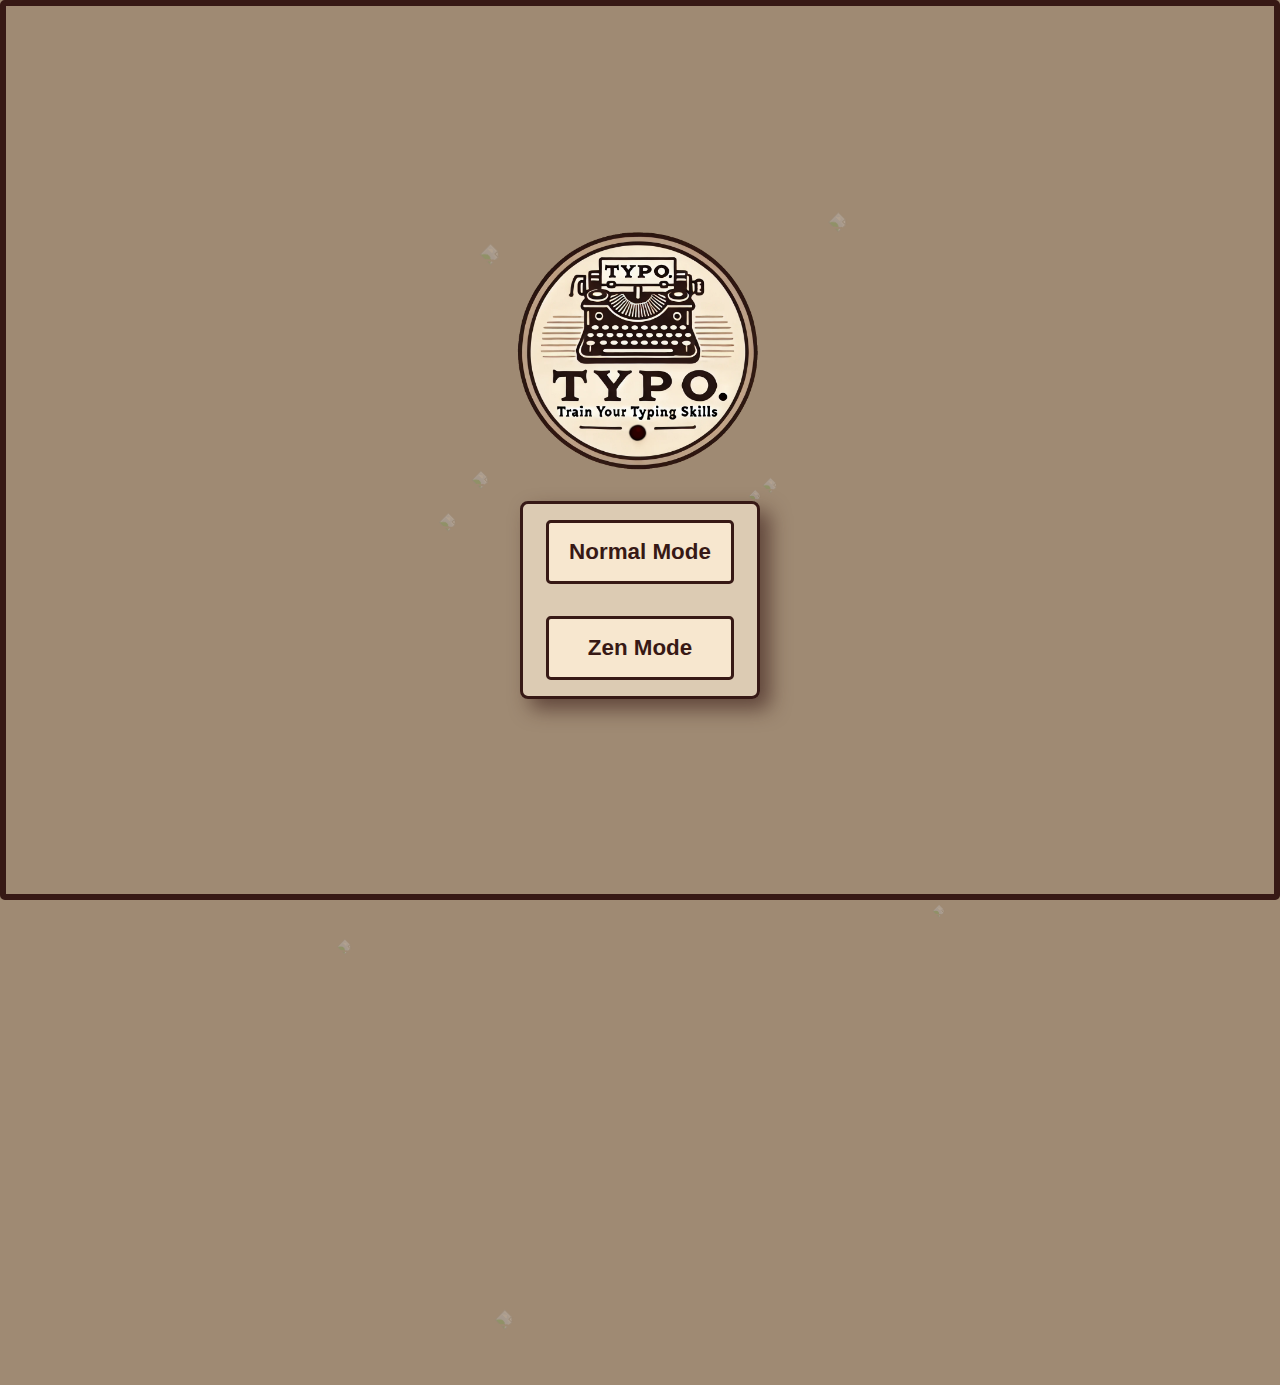
==== index.html @ f5cf0452 "Add files via upload" ====
<!DOCTYPE html>
<html lang="en">

<head>
  <meta charset="UTF-8">
  <meta name="viewport" content="width=device-width, initial-scale=1.0">
  <link rel="stylesheet" href="./styles.css">
  <script src="./script.js" defer></script>
  <title>Document</title>
</head>

<body>
  <div class="content">
    <img class="logo" src="./logo.png">
    <div class="menu-container">
      <button class="mode-selection">Normal Mode</button>
      <button class="mode-selection" onclick="window.location.href = './zen-mode.html'">Zen Mode</button>
    </div>
  </div>
</body>

</html>
---- styles.css ----
* { 
  box-sizing: border-box; 
}

body { 
  display: flex; 
  justify-content: center; 
  align-items: center; 
  min-height: 100vh; 
  margin: 0; 
  background-color: #9f8a73; 
  border: .4rem solid rgb(55, 25, 21); 
  border-radius: .3rem; 
  overflow: hidden; 
  position: relative;
}

body, .quote-input { 
  font-family: 'Gill Sans', 'Gill Sans MT', Calibri, 'Trebuchet MS', sans-serif; 
  font-size: 1.5rem; 
}

.container { 
  background-color: rgba(247, 231, 207, 0.7); 
  box-shadow: 10px 10px 20px rgba(55, 25, 21, 0.6); 
  border: .2rem solid rgb(55, 25, 21); 
  border-radius: .5rem; 
  padding: 1rem; 
  border-radius: .5rem; 
  width: 700px; 
  max-width: 90%; 
  z-index: 10;
  position: relative;
}

.timer { 
  position: absolute; 
  top: 2rem; 
  font-size: 5rem; 
  color: rgb(55, 25, 21); 
  font-weight: bold; 
}

.quote-display { 
  margin-bottom: 1rem; 
  margin-left: calc(0.9rem + 2px); 
  margin-right: calc(0.9rem + 2px); 
}

.quote-input { 
  background-color: transparent; 
  border: 2px solid #9f8a73; 
  outline: none; 
  width: 100%; 
  height: 8rem; 
  margin: auto; 
  resize: none; 
  padding: .5rem 1rem; 
  border-radius: .5rem; 
}

.quote-input:focus { 
  border-color: rgba(55, 25, 21, 0.6); 
}

.correct { 
  color: green; 
}

.incorrect { 
  color: red; 
  text-decoration: underline; 
}

.content { 
  display: flex; 
  flex-direction: column; 
  align-items: center; 
  justify-content: center; 
  width: 400px; 
  max-width: 80%; 
  z-index: 20;
  position: relative;
}

.menu-container { 
  display: flex; 
  flex-direction: column; 
  align-items: center; 
  justify-content: center; 
  background-color: rgba(247, 231, 207, 0.7); 
  box-shadow: 10px 10px 20px rgba(55, 25, 21, 0.6); 
  border: .2rem solid rgb(55, 25, 21); 
  border-radius: .5rem; 
  width: 300px; 
  max-width: 60%; 
}

.mode-selection { 
  margin: 1rem; 
  padding: 1rem; 
  width: 80%; 
  border: .2rem solid rgb(55, 25, 21); 
  border-radius: .3rem; 
  background-color: #F7E7CF; 
  font-size: 1.4rem; 
  color: rgb(55, 25, 21); 
  font-weight: bold; 
}

.mode-selection:hover {
  background-color:rgb(55, 25, 21);
  color: #F7E7CF;
  transition: 0.7s;
  cursor: pointer;
}

.logo { 
  position: relative; 
  width: 100%; 
  max-width: 300px; 
  height: auto; 
}

.logo:hover {
  transform: rotate(360deg);
  transition: 0.7s;
}

.typewriter-icon {
  position: absolute;
  opacity: 0.2;
  width: 100px;
  transform: rotate(45deg);
  transition: all 10s linear;
  z-index: 1;
}
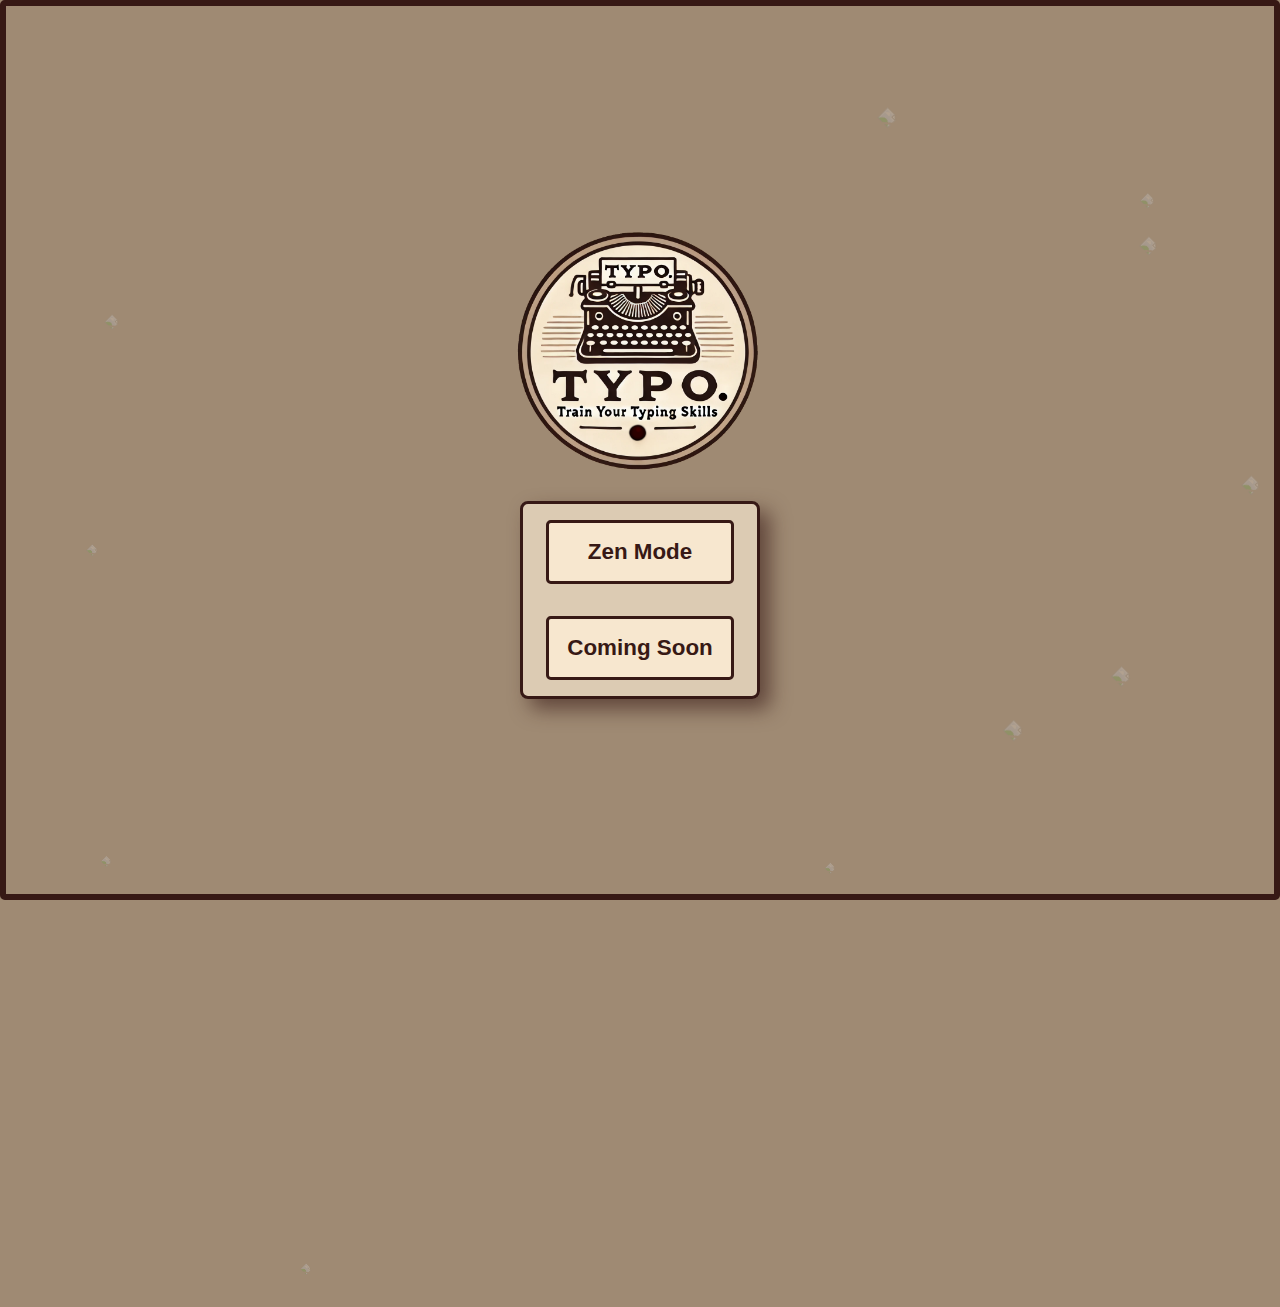
==== commit 7d8b8435: "Update index.html" ====
--- a/index.html
+++ b/index.html
@@ -13,10 +13,10 @@
   <div class="content">
     <img class="logo" src="./logo.png">
     <div class="menu-container">
-      <button class="mode-selection">Normal Mode</button>
       <button class="mode-selection" onclick="window.location.href = './zen-mode.html'">Zen Mode</button>
+      <button class="mode-selection">Coming Soon</button>
     </div>
   </div>
 </body>
 
-</html>+</html>
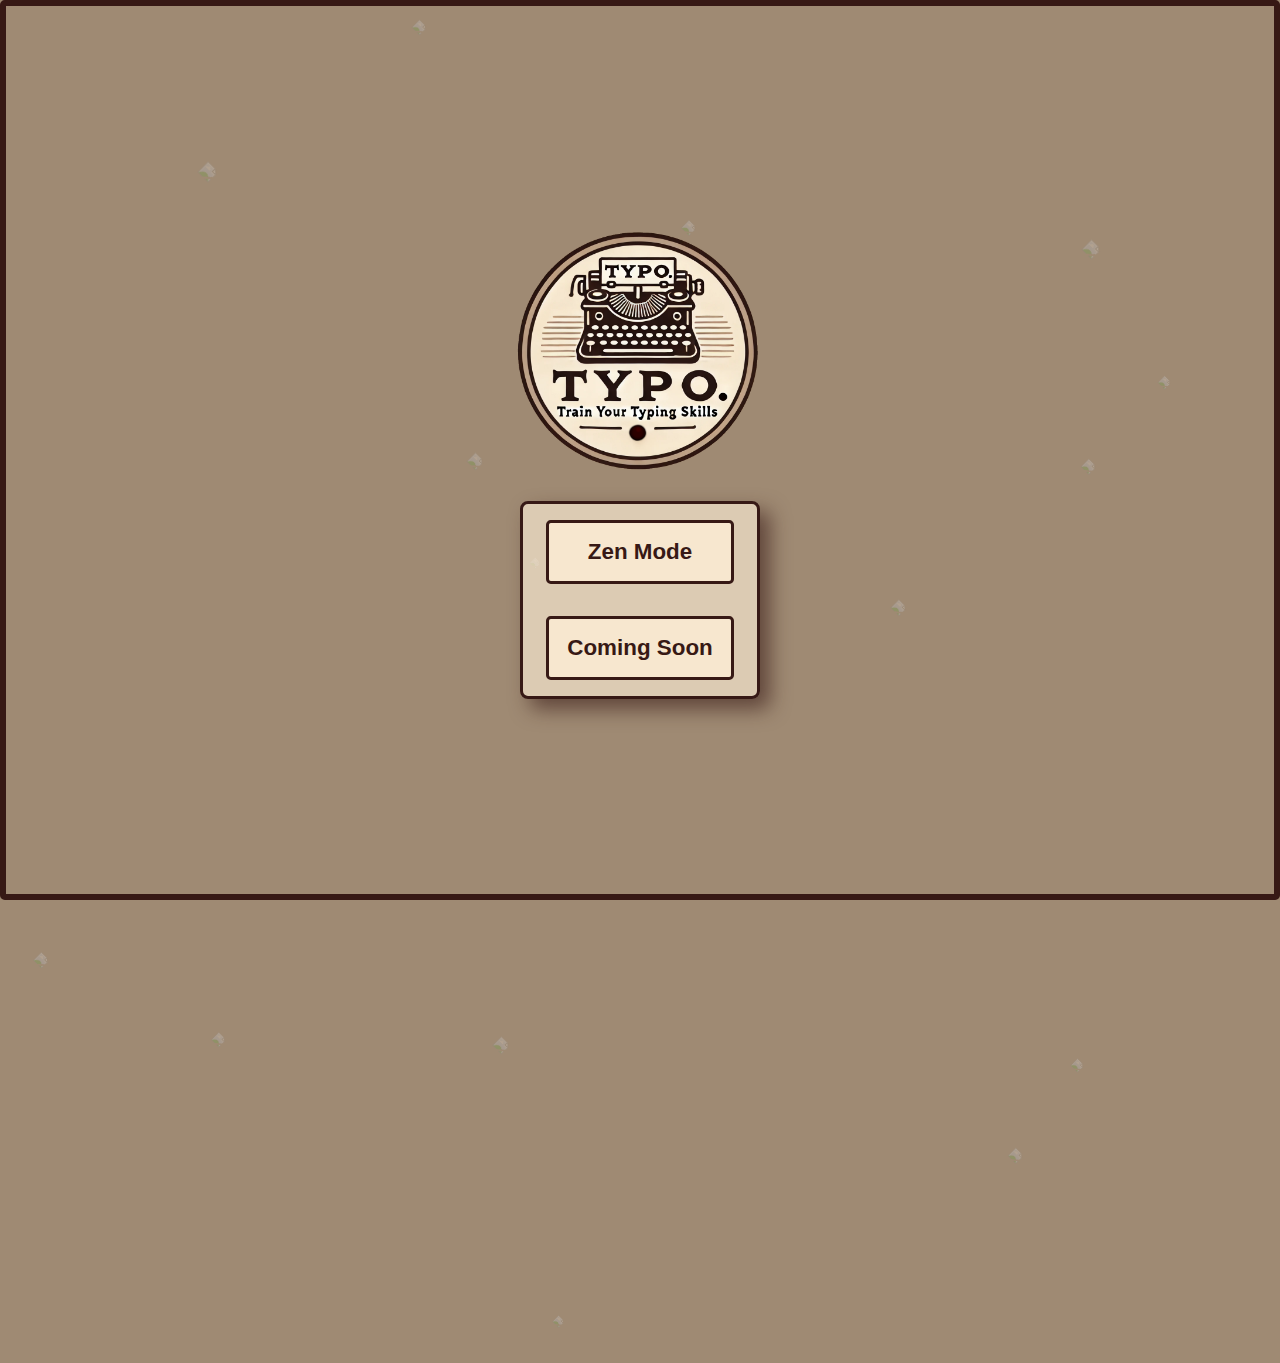
==== commit f549a1d1: "Update index.html" ====
--- a/index.html
+++ b/index.html
@@ -14,7 +14,7 @@
     <img class="logo" src="./logo.png">
     <div class="menu-container">
       <button class="mode-selection" onclick="window.location.href = './zen-mode.html'">Zen Mode</button>
-      <button class="mode-selection">Coming Soon</button>
+      <button class="mode-selection" id="unavailible">Coming Soon</button>
     </div>
   </div>
 </body>
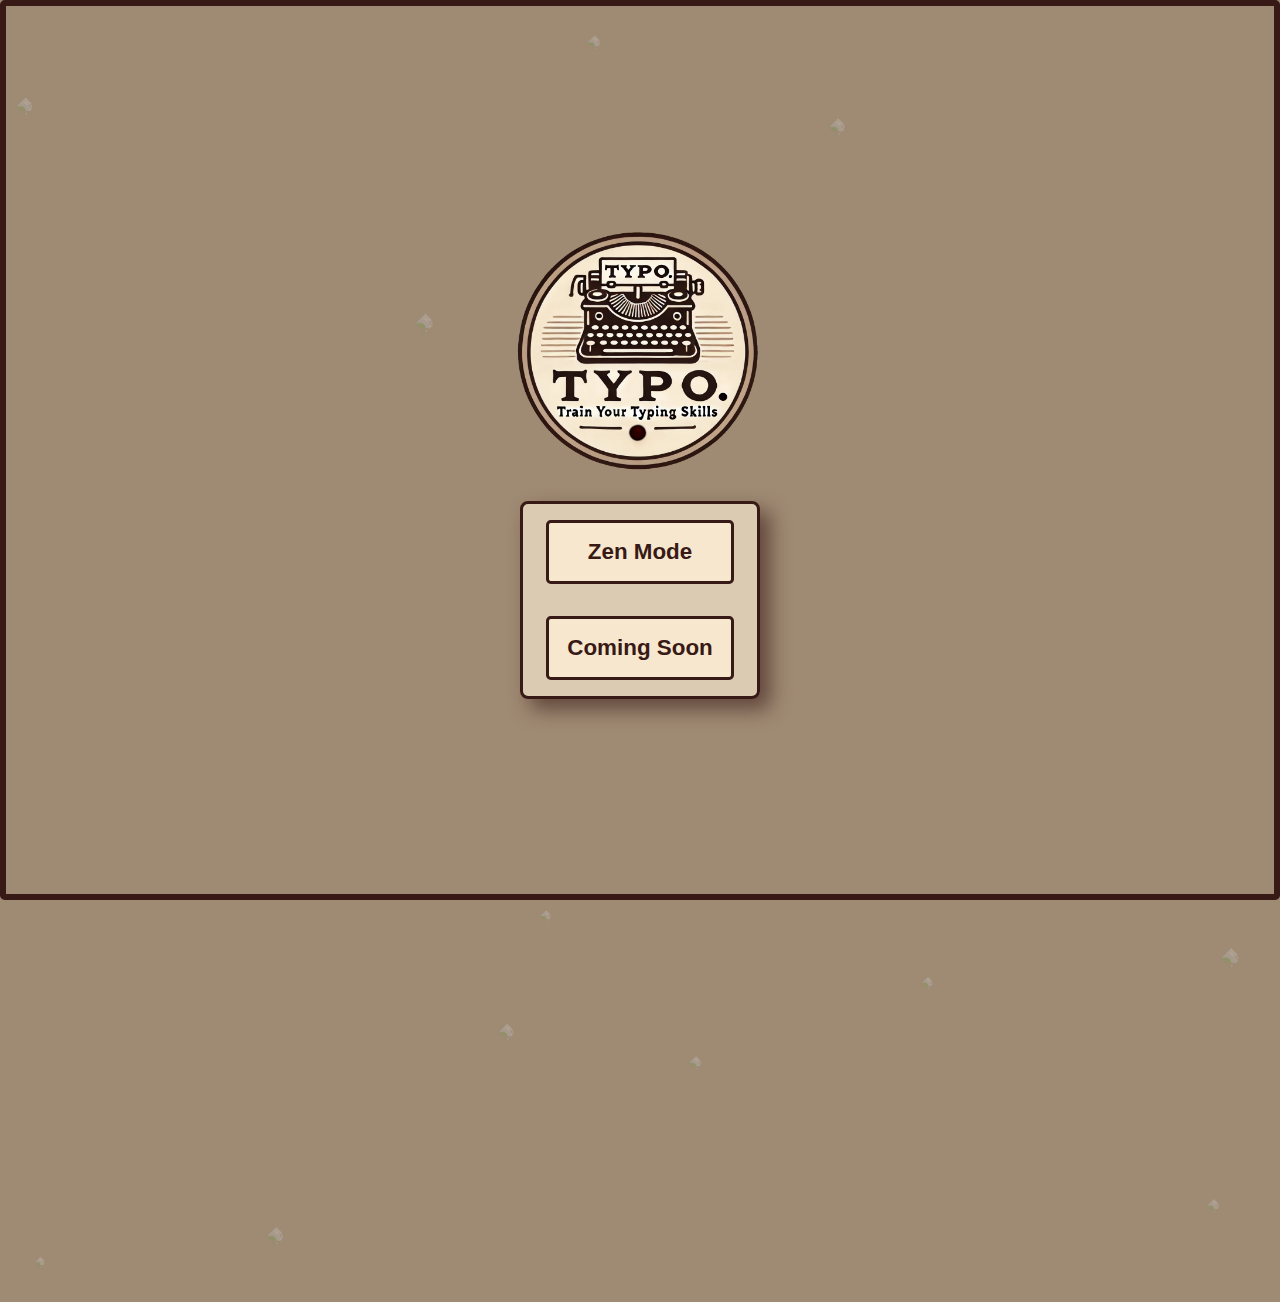
==== commit 342bf1fc: "Add files via upload" ====
--- a/index.html
+++ b/index.html
@@ -19,4 +19,4 @@
   </div>
 </body>
 
-</html>
+</html>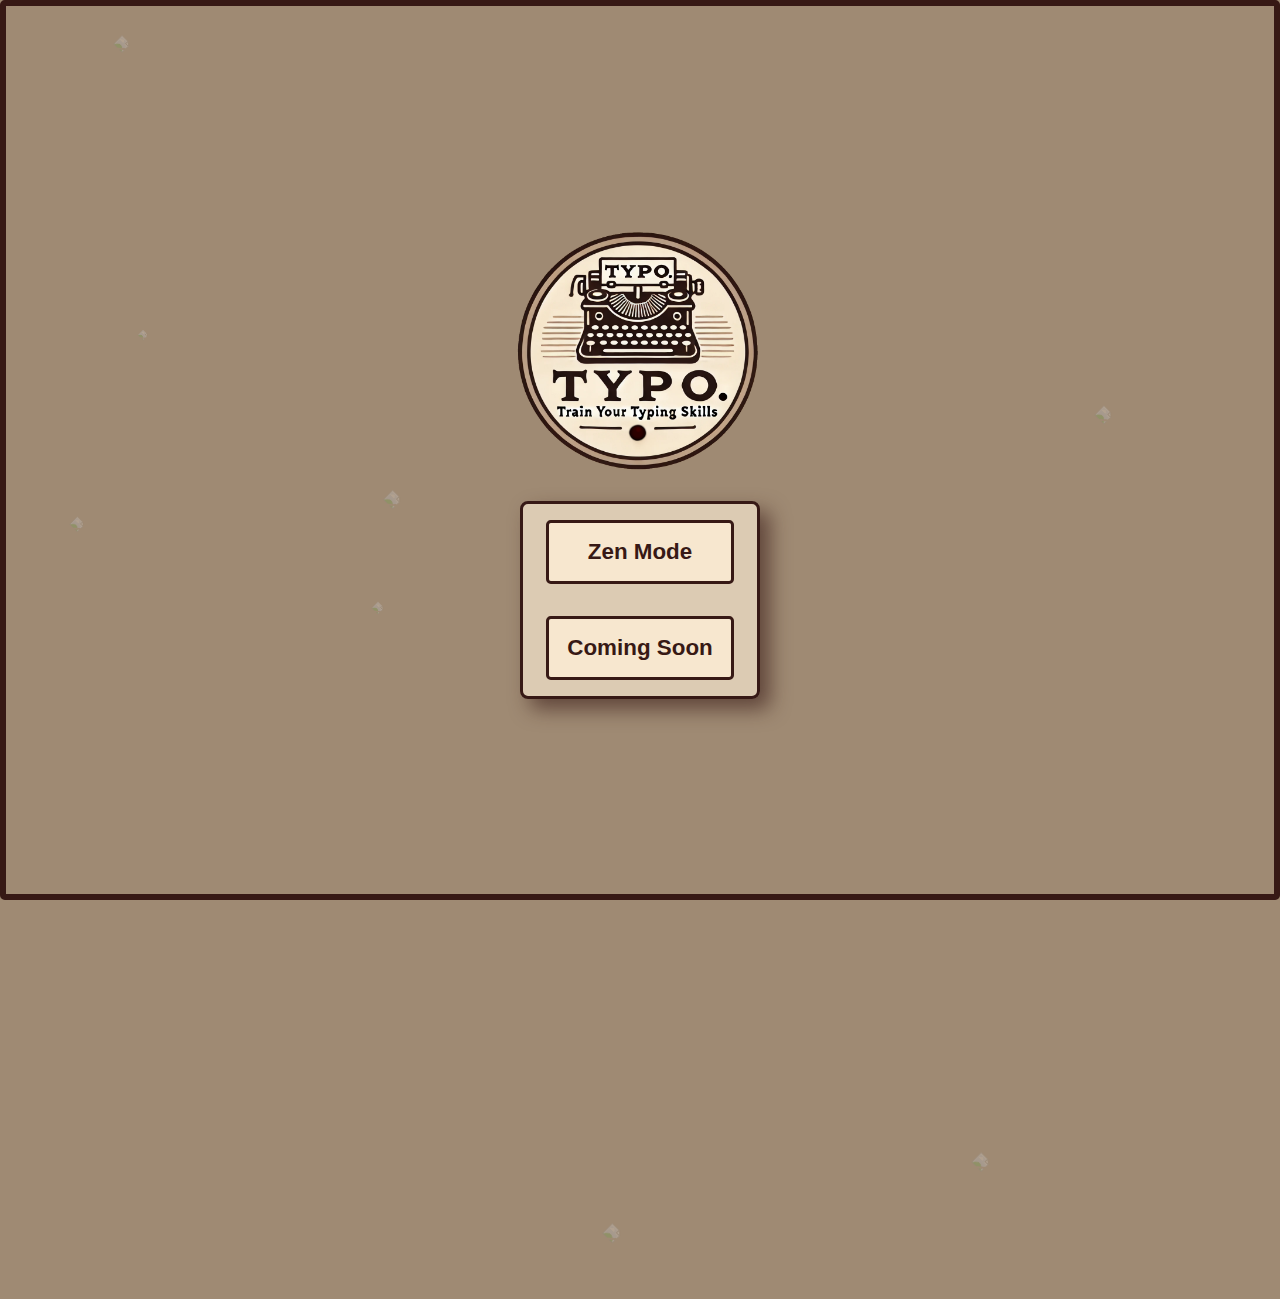
==== commit 464be373: "Add files via upload" ====
--- a/index.html
+++ b/index.html
@@ -14,7 +14,7 @@
     <img class="logo" src="./logo.png">
     <div class="menu-container">
       <button class="mode-selection" onclick="window.location.href = './zen-mode.html'">Zen Mode</button>
-      <button class="mode-selection" id="unavailible">Coming Soon</button>
+      <button class="mode-selection">Coming Soon</button>
     </div>
   </div>
 </body>
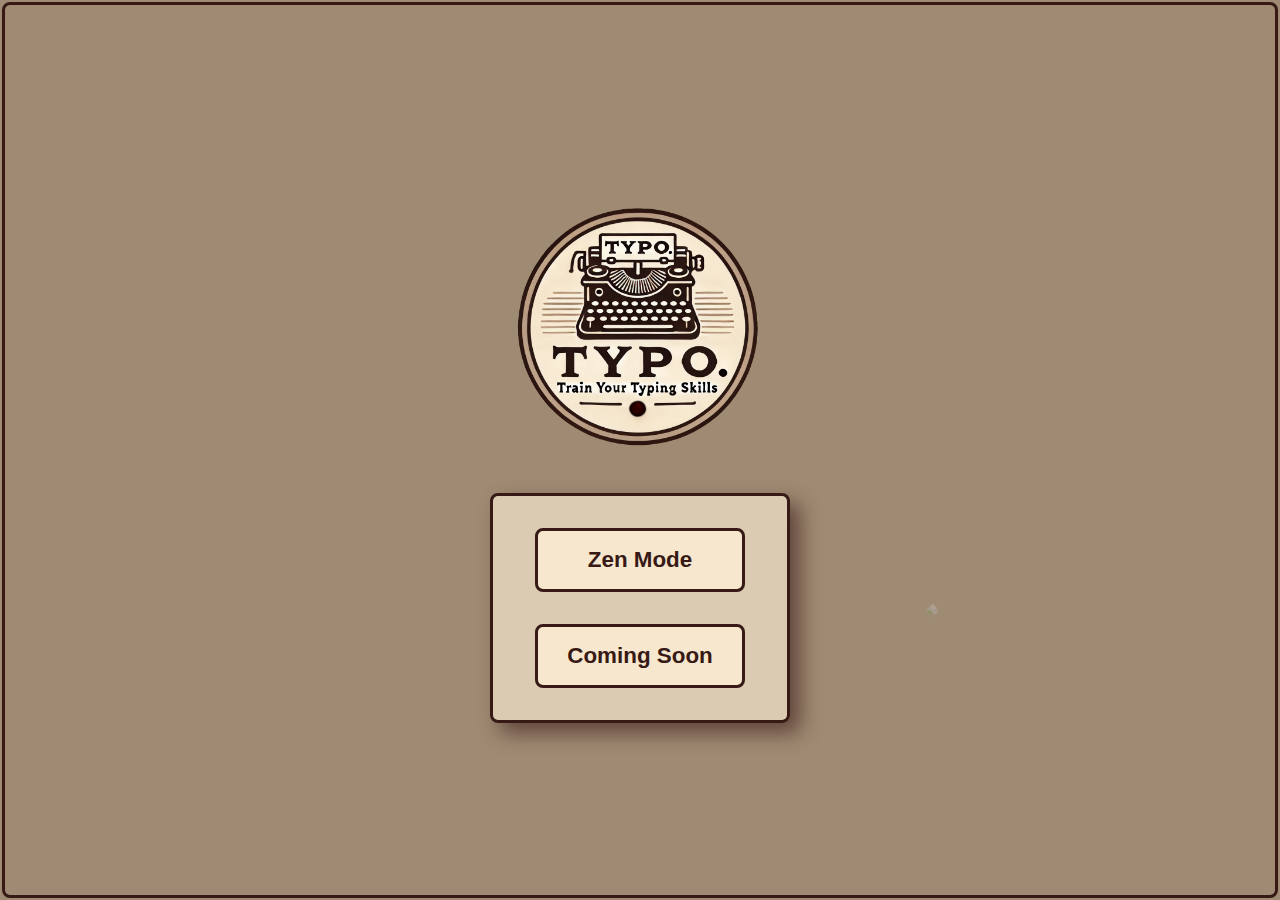
==== commit ddd56ec0: "Add files via upload" ====
--- a/index.html
+++ b/index.html
@@ -3,18 +3,19 @@
 
 <head>
   <meta charset="UTF-8">
-  <meta name="viewport" content="width=device-width, initial-scale=1.0">
+  <meta name="viewport" content="width=device-width, initial-scale=1.0, maximum-scale=1.0, user-scalable=no">
   <link rel="stylesheet" href="./styles.css">
-  <script src="./script.js" defer></script>
-  <title>Document</title>
+  <script src="./menu-script.js" defer></script>
+  <script src="./icon-animation-script.js" defer></script>
+  <title>Typo</title>
 </head>
 
 <body>
   <div class="content">
     <img class="logo" src="./logo.png">
     <div class="menu-container">
-      <button class="mode-selection" onclick="window.location.href = './zen-mode.html'">Zen Mode</button>
-      <button class="mode-selection">Coming Soon</button>
+      <button class="mode-selection-button" onclick="window.location.href = './zen-mode.html'">Zen Mode</button>
+      <button class="mode-selection-button" id="blockedMode">Coming Soon</button>
     </div>
   </div>
 </body>
--- a/styles.css
+++ b/styles.css
@@ -1,42 +1,49 @@
 * { 
   box-sizing: border-box; 
+  margin: 0;
+  padding: 0;
+}
+
+html {
+  height: 100%;
+  width: 100%;
+  padding: 0.1rem;
 }
 
 body { 
-  display: flex; 
-  justify-content: center; 
-  align-items: center; 
-  min-height: 100vh; 
+  min-height: 100%;
+  width: 100%;
   margin: 0; 
   background-color: #9f8a73; 
-  border: .4rem solid rgb(55, 25, 21); 
-  border-radius: .3rem; 
-  overflow: hidden; 
-  position: relative;
+  border: .2rem solid rgb(55, 25, 21); 
+  border-radius: 0.5rem;
+  display: flex;
+  justify-content: center;
+  align-items: center;
+  overflow-x: hidden;
 }
 
-body, .quote-input { 
-  font-family: 'Gill Sans', 'Gill Sans MT', Calibri, 'Trebuchet MS', sans-serif; 
-  font-size: 1.5rem; 
+body, .quote-input {
+  font-family: Consolas, Monaco, 'Lucida Console', monospace;
+  font-size: 1.3rem;
 }
 
 .container { 
+  position: relative;
   background-color: rgba(247, 231, 207, 0.7); 
   box-shadow: 10px 10px 20px rgba(55, 25, 21, 0.6); 
   border: .2rem solid rgb(55, 25, 21); 
   border-radius: .5rem; 
   padding: 1rem; 
-  border-radius: .5rem; 
-  width: 700px; 
-  max-width: 90%; 
-  z-index: 10;
-  position: relative;
+  width: min(700px, 90%);
+  margin: 2rem auto;
+  z-index: 2;
 }
 
 .timer { 
-  position: absolute; 
-  top: 2rem; 
-  font-size: 5rem; 
+  position: fixed;
+  top: 2.5rem; 
+  font-size: clamp(2rem, 5vw, 5rem);
   color: rgb(55, 25, 21); 
   font-weight: bold; 
 }
@@ -73,14 +80,13 @@
 }
 
 .content { 
+  position: relative;
   display: flex; 
   flex-direction: column; 
   align-items: center; 
   justify-content: center; 
-  width: 400px; 
-  max-width: 80%; 
-  z-index: 20;
-  position: relative;
+  width: min(400px, 90%);
+  margin: 2rem auto;
 }
 
 .menu-container { 
@@ -92,34 +98,49 @@
   box-shadow: 10px 10px 20px rgba(55, 25, 21, 0.6); 
   border: .2rem solid rgb(55, 25, 21); 
   border-radius: .5rem; 
-  width: 300px; 
-  max-width: 60%; 
+  width: min(300px, 90%);
+  padding: 1rem;
 }
 
-.mode-selection { 
-  margin: 1rem; 
-  padding: 1rem; 
-  width: 80%; 
+button {
   border: .2rem solid rgb(55, 25, 21); 
-  border-radius: .3rem; 
+  border-radius: .5rem; 
   background-color: #F7E7CF; 
-  font-size: 1.4rem; 
+  font-size: clamp(1rem, 3vw, 1.4rem);
   color: rgb(55, 25, 21); 
   font-weight: bold; 
+  z-index: 2;
 }
 
-.mode-selection:hover {
-  background-color:rgb(55, 25, 21);
+button:hover {
+  background-color: rgb(55, 25, 21);
   color: #F7E7CF;
   transition: 0.7s;
   cursor: pointer;
 }
 
+.mode-selection-button { 
+  position: relative; 
+  width: 80%; 
+  margin: 1rem; 
+  padding: 1rem; 
+}
+
+.back-button {
+  position: fixed;
+  top: 2rem; 
+  left: 2rem;
+  padding: 1rem; 
+  box-shadow: 5px 5px 10px rgba(55, 25, 21, 0.6);
+}
+
 .logo { 
-  position: relative; 
-  width: 100%; 
-  max-width: 300px; 
-  height: auto; 
+  position: relative;
+  width: 100%;
+  max-width: 300px;
+  height: auto;
+  margin-bottom: 1rem;
+  z-index: 2;
 }
 
 .logo:hover {
@@ -127,11 +148,35 @@
   transition: 0.7s;
 }
 
-.typewriter-icon {
-  position: absolute;
+.floating-icon {
+  position: fixed;
   opacity: 0.2;
-  width: 100px;
+  width: clamp(50px, 10vw, 100px);
   transform: rotate(45deg);
   transition: all 10s linear;
-  z-index: 1;
+  pointer-events: none;
+  z-index: 1; 
+}
+
+@media (max-width: 768px) {
+
+  /* 0.3 вычислено с помощью подгонки. Подумать, как сделать
+  чисто. */
+  .back-button {
+    left: calc(50% - min(350px, 45%) + 0.3rem);
+  }
+  
+  .container {
+    margin: 1rem;
+    padding: 0.5rem;
+  }
+  
+  .menu-container {
+    padding: 0.5rem;
+  }
+  
+  .mode-selection {
+    margin: 0.5rem;
+    padding: 0.5rem;
+  }
 }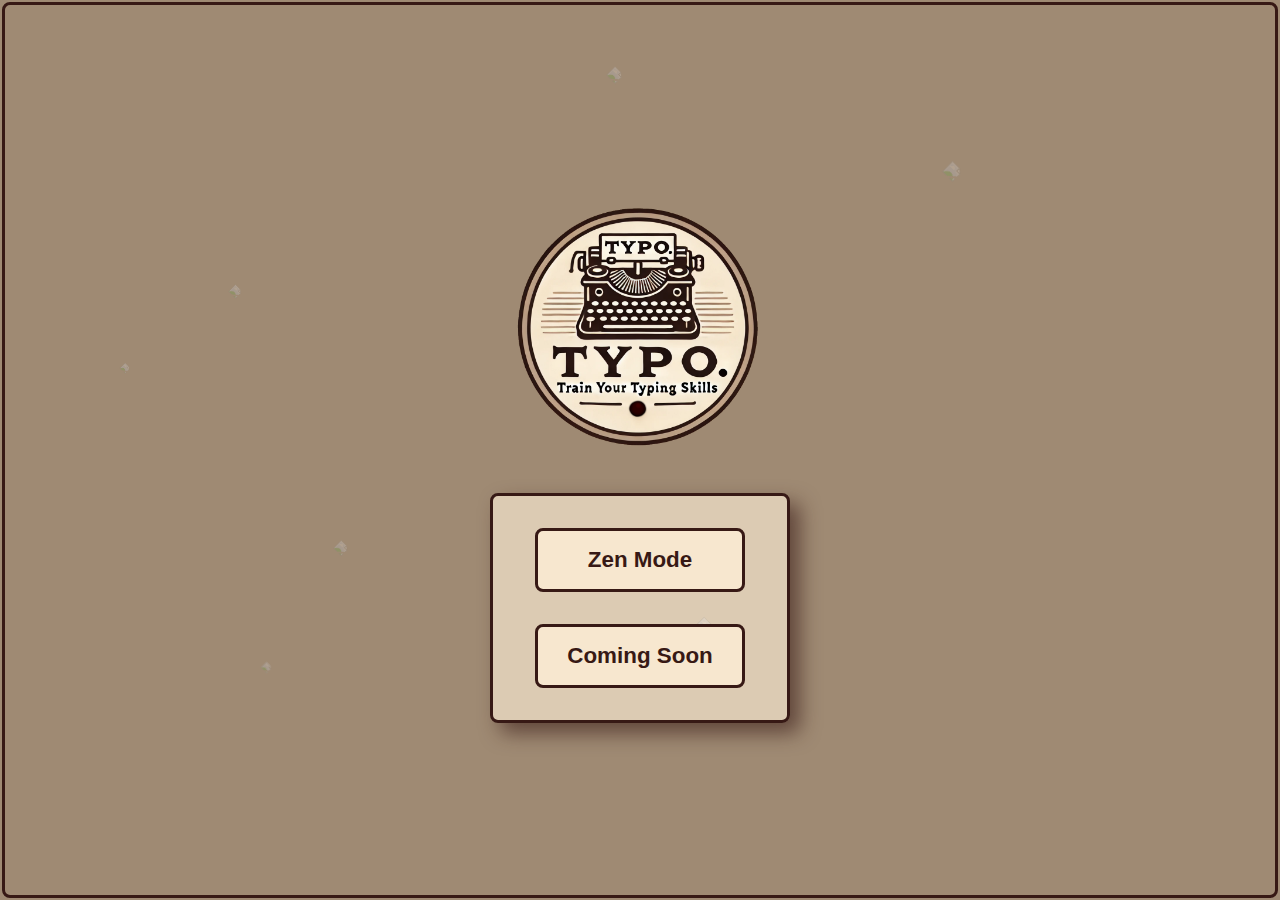
==== commit eb5f3428: "Add files via upload" ====
--- a/index.html
+++ b/index.html
@@ -5,6 +5,7 @@
   <meta charset="UTF-8">
   <meta name="viewport" content="width=device-width, initial-scale=1.0, maximum-scale=1.0, user-scalable=no">
   <link rel="stylesheet" href="./styles.css">
+  <link rel="icon" type="image/x-icon" href="./favicon.png">
   <script src="./menu-script.js" defer></script>
   <script src="./icon-animation-script.js" defer></script>
   <title>Typo</title>
--- a/styles.css
+++ b/styles.css
@@ -105,7 +105,6 @@
 button {
   border: .2rem solid rgb(55, 25, 21); 
   border-radius: .5rem; 
-  background-color: #F7E7CF; 
   font-size: clamp(1rem, 3vw, 1.4rem);
   color: rgb(55, 25, 21); 
   font-weight: bold; 
@@ -120,6 +119,7 @@
 }
 
 .mode-selection-button { 
+  background-color: #F7E7CF; 
   position: relative; 
   width: 80%; 
   margin: 1rem; 
@@ -131,6 +131,7 @@
   top: 2rem; 
   left: 2rem;
   padding: 1rem; 
+  background-color: rgba(247, 231, 207, 0.7); 
   box-shadow: 5px 5px 10px rgba(55, 25, 21, 0.6);
 }
 
